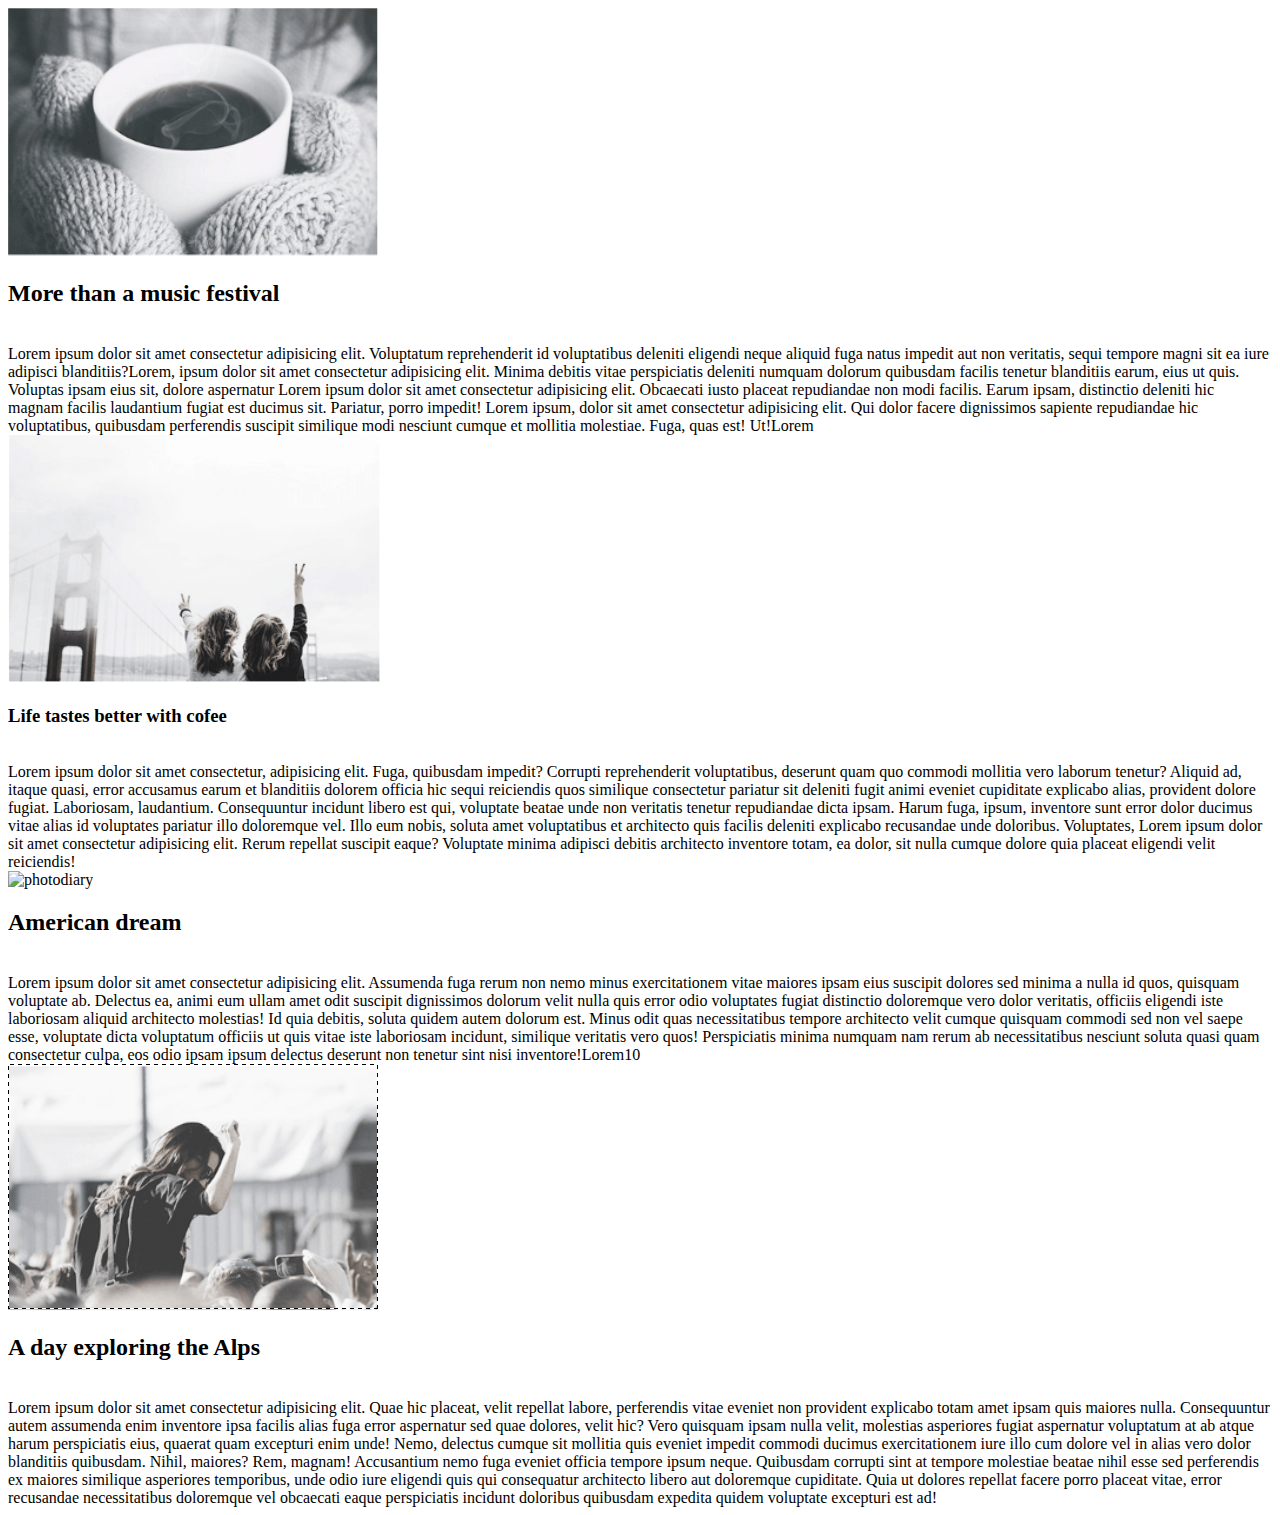
==== homework1/index.html @ 7a4c00b1 "homework1" ====
<!DOCTYPE html>
<html>
    <head>
        <meta charset="UTF-8">
        <meta name="viewport" content="width=device-width, initial-scale=1.0">
        <title>Homework1</title>
    </head>
    <body>
        <img src="img/foto2.png" title="Lifestyle">
        <br>
        <h2>More than a music festival</h2>
        <br>Lorem ipsum dolor sit amet consectetur adipisicing elit. Voluptatum reprehenderit id voluptatibus deleniti eligendi neque aliquid fuga natus impedit aut non veritatis, sequi tempore magni sit ea iure adipisci blanditiis?Lorem, ipsum dolor sit amet consectetur adipisicing elit. Minima debitis vitae perspiciatis deleniti numquam dolorum quibusdam facilis tenetur blanditiis earum, eius ut quis. Voluptas ipsam eius sit, dolore aspernatur Lorem ipsum dolor sit amet consectetur adipisicing elit. Obcaecati iusto placeat repudiandae non modi facilis. Earum ipsam, distinctio deleniti hic magnam facilis laudantium fugiat est ducimus sit. Pariatur, porro impedit! Lorem ipsum, dolor sit amet consectetur adipisicing elit. Qui dolor facere dignissimos sapiente repudiandae hic voluptatibus, quibusdam perferendis suscipit similique modi nesciunt cumque et mollitia molestiae. Fuga, quas est! Ut!Lorem<br>
        
        <img src="img/foto3.png" title="Lifestyle">
        
        <h3>Life tastes better with cofee</h3>
        <br>Lorem ipsum dolor sit amet consectetur, adipisicing elit. Fuga, quibusdam impedit? Corrupti reprehenderit voluptatibus, deserunt quam quo commodi mollitia vero laborum tenetur? Aliquid ad, itaque quasi, error accusamus earum et blanditiis dolorem officia hic sequi reiciendis quos similique consectetur pariatur sit deleniti fugit animi eveniet cupiditate explicabo alias, provident dolore fugiat. Laboriosam, laudantium. Consequuntur incidunt libero est qui, voluptate beatae unde non veritatis tenetur repudiandae dicta ipsam. Harum fuga, ipsum, inventore sunt error dolor ducimus vitae alias id voluptates pariatur illo doloremque vel. Illo eum nobis, soluta amet voluptatibus et architecto quis facilis deleniti explicabo recusandae unde doloribus. Voluptates, Lorem ipsum dolor sit amet consectetur adipisicing elit. Rerum repellat suscipit eaque? Voluptate minima adipisci debitis architecto inventore totam, ea dolor, sit nulla cumque dolore quia placeat eligendi velit reiciendis!<br>
        
        <img src="img/foto5.png" title="photodiary">
        <br>
        <h2>American dream</h2>
        <br>Lorem ipsum dolor sit amet consectetur adipisicing elit. Assumenda fuga rerum non nemo minus exercitationem vitae maiores ipsam eius suscipit dolores sed minima a nulla id quos, quisquam voluptate ab. Delectus ea, animi eum ullam amet odit suscipit dignissimos dolorum velit nulla quis error odio voluptates fugiat distinctio doloremque vero dolor veritatis, officiis eligendi iste laboriosam aliquid architecto molestias! Id quia debitis, soluta quidem autem dolorum est. Minus odit quas necessitatibus tempore architecto velit cumque quisquam commodi sed non vel saepe esse, voluptate dicta voluptatum officiis ut quis vitae iste laboriosam incidunt, similique veritatis vero quos! Perspiciatis minima numquam nam rerum ab necessitatibus nesciunt soluta quasi quam consectetur culpa, eos odio ipsam ipsum delectus deserunt non tenetur sint nisi inventore!Lorem10<br>
        
        <img src="img/foto1.png" title="photodiary">
        <br>
        <h2>A day exploring the Alps</h2>
        <br>Lorem ipsum dolor sit amet consectetur adipisicing elit. Quae hic placeat, velit repellat labore, perferendis vitae eveniet non provident explicabo totam amet ipsam quis maiores nulla. Consequuntur autem assumenda enim inventore ipsa facilis alias fuga error aspernatur sed quae dolores, velit hic? Vero quisquam ipsam nulla velit, molestias asperiores fugiat aspernatur voluptatum at ab atque harum perspiciatis eius, quaerat quam excepturi enim unde! Nemo, delectus cumque sit mollitia quis eveniet impedit commodi ducimus exercitationem iure illo cum dolore vel in alias vero dolor blanditiis quibusdam. Nihil, maiores? Rem, magnam! Accusantium nemo fuga eveniet officia tempore ipsum neque. Quibusdam corrupti sint at tempore molestiae beatae nihil esse sed perferendis ex maiores similique asperiores temporibus, unde odio iure eligendi quis qui consequatur architecto libero aut doloremque cupiditate. Quia ut dolores repellat facere porro placeat vitae, error recusandae necessitatibus doloremque vel obcaecati eaque perspiciatis incidunt doloribus quibusdam expedita quidem voluptate excepturi est ad!<br>
    </body>
</html>
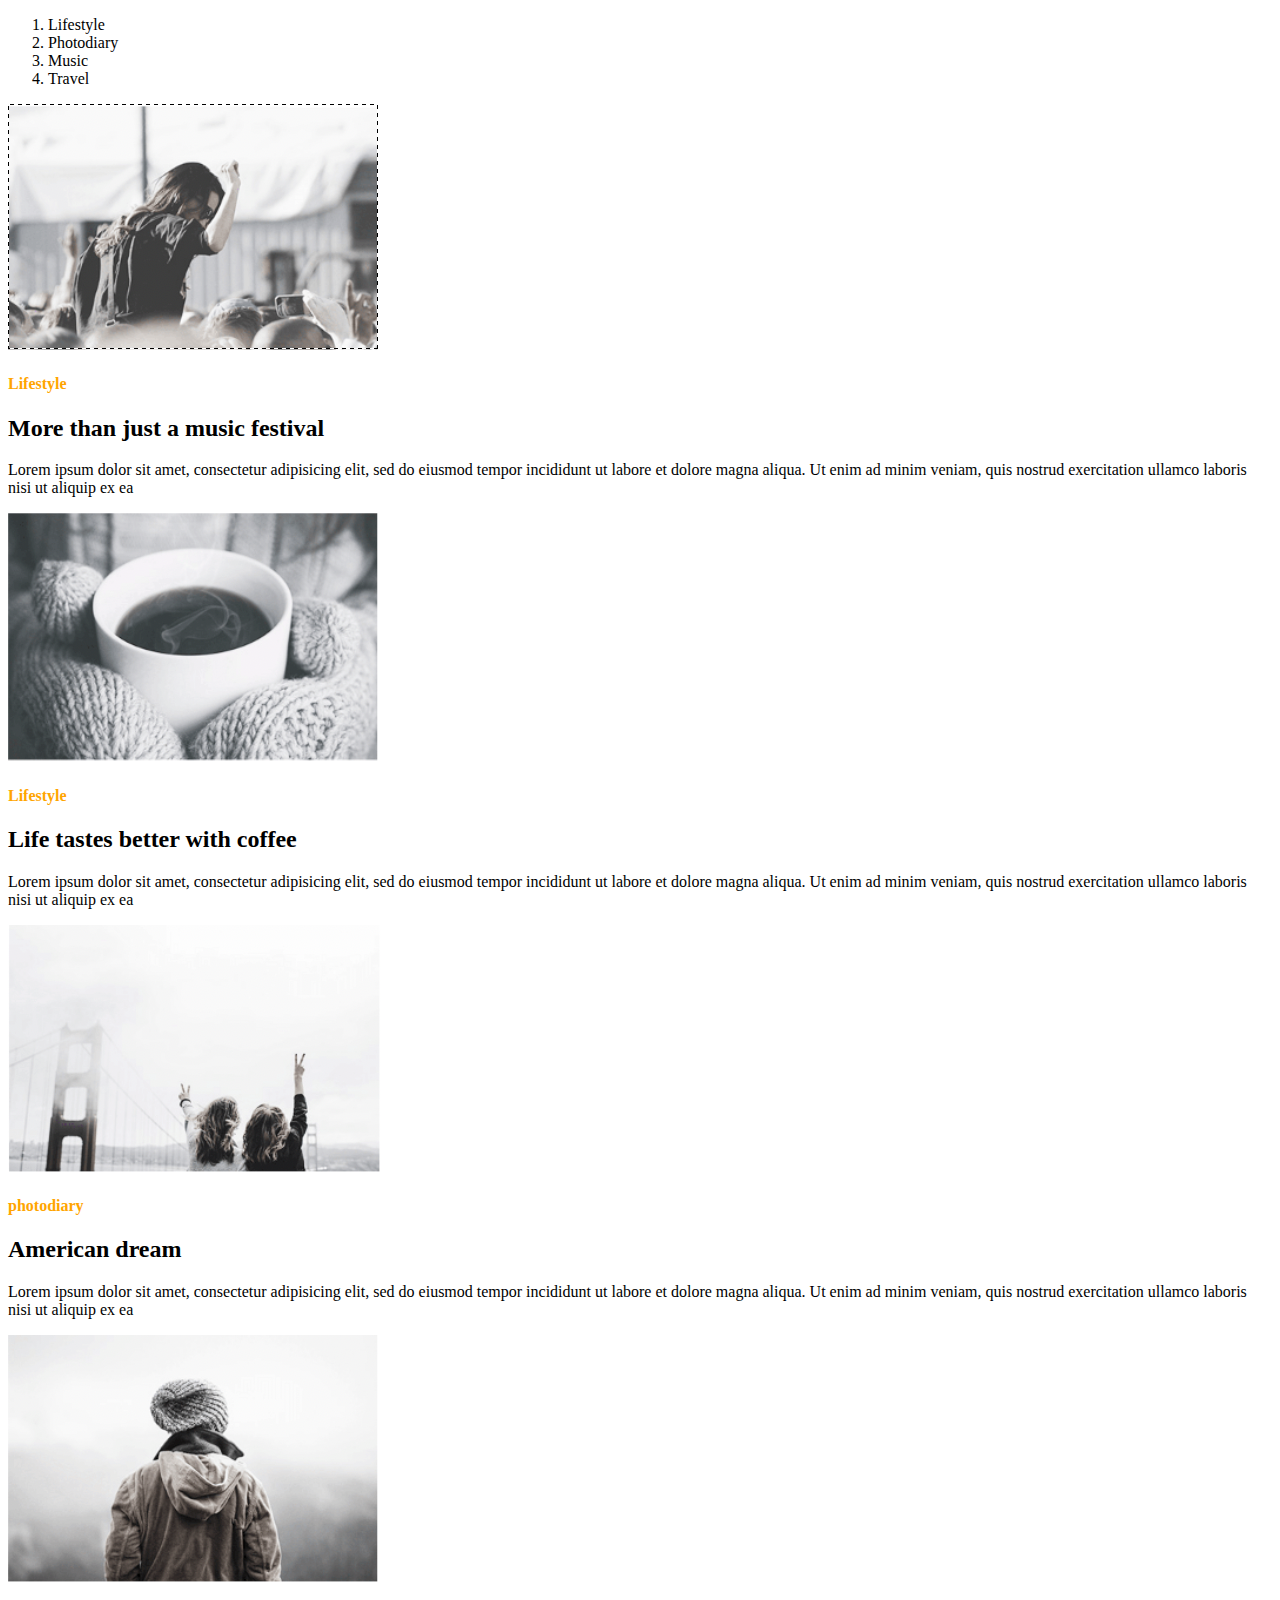
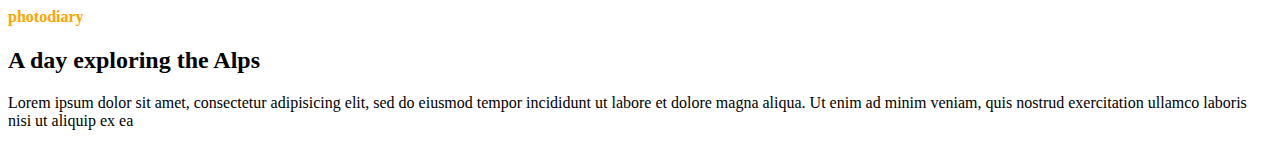
==== commit 078079ce: "com4" ====
--- a/homework1/index.html
+++ b/homework1/index.html
@@ -1,29 +1,46 @@
 <!DOCTYPE html>
 <html>
-    <head>
-        <meta charset="UTF-8">
-        <meta name="viewport" content="width=device-width, initial-scale=1.0">
-        <title>Homework1</title>
-    </head>
-    <body>
-        <img src="img/foto2.png" title="Lifestyle">
-        <br>
-        <h2>More than a music festival</h2>
-        <br>Lorem ipsum dolor sit amet consectetur adipisicing elit. Voluptatum reprehenderit id voluptatibus deleniti eligendi neque aliquid fuga natus impedit aut non veritatis, sequi tempore magni sit ea iure adipisci blanditiis?Lorem, ipsum dolor sit amet consectetur adipisicing elit. Minima debitis vitae perspiciatis deleniti numquam dolorum quibusdam facilis tenetur blanditiis earum, eius ut quis. Voluptas ipsam eius sit, dolore aspernatur Lorem ipsum dolor sit amet consectetur adipisicing elit. Obcaecati iusto placeat repudiandae non modi facilis. Earum ipsam, distinctio deleniti hic magnam facilis laudantium fugiat est ducimus sit. Pariatur, porro impedit! Lorem ipsum, dolor sit amet consectetur adipisicing elit. Qui dolor facere dignissimos sapiente repudiandae hic voluptatibus, quibusdam perferendis suscipit similique modi nesciunt cumque et mollitia molestiae. Fuga, quas est! Ut!Lorem<br>
-        
-        <img src="img/foto3.png" title="Lifestyle">
-        
-        <h3>Life tastes better with cofee</h3>
-        <br>Lorem ipsum dolor sit amet consectetur, adipisicing elit. Fuga, quibusdam impedit? Corrupti reprehenderit voluptatibus, deserunt quam quo commodi mollitia vero laborum tenetur? Aliquid ad, itaque quasi, error accusamus earum et blanditiis dolorem officia hic sequi reiciendis quos similique consectetur pariatur sit deleniti fugit animi eveniet cupiditate explicabo alias, provident dolore fugiat. Laboriosam, laudantium. Consequuntur incidunt libero est qui, voluptate beatae unde non veritatis tenetur repudiandae dicta ipsam. Harum fuga, ipsum, inventore sunt error dolor ducimus vitae alias id voluptates pariatur illo doloremque vel. Illo eum nobis, soluta amet voluptatibus et architecto quis facilis deleniti explicabo recusandae unde doloribus. Voluptates, Lorem ipsum dolor sit amet consectetur adipisicing elit. Rerum repellat suscipit eaque? Voluptate minima adipisci debitis architecto inventore totam, ea dolor, sit nulla cumque dolore quia placeat eligendi velit reiciendis!<br>
-        
-        <img src="img/foto5.png" title="photodiary">
-        <br>
-        <h2>American dream</h2>
-        <br>Lorem ipsum dolor sit amet consectetur adipisicing elit. Assumenda fuga rerum non nemo minus exercitationem vitae maiores ipsam eius suscipit dolores sed minima a nulla id quos, quisquam voluptate ab. Delectus ea, animi eum ullam amet odit suscipit dignissimos dolorum velit nulla quis error odio voluptates fugiat distinctio doloremque vero dolor veritatis, officiis eligendi iste laboriosam aliquid architecto molestias! Id quia debitis, soluta quidem autem dolorum est. Minus odit quas necessitatibus tempore architecto velit cumque quisquam commodi sed non vel saepe esse, voluptate dicta voluptatum officiis ut quis vitae iste laboriosam incidunt, similique veritatis vero quos! Perspiciatis minima numquam nam rerum ab necessitatibus nesciunt soluta quasi quam consectetur culpa, eos odio ipsam ipsum delectus deserunt non tenetur sint nisi inventore!Lorem10<br>
-        
-        <img src="img/foto1.png" title="photodiary">
-        <br>
-        <h2>A day exploring the Alps</h2>
-        <br>Lorem ipsum dolor sit amet consectetur adipisicing elit. Quae hic placeat, velit repellat labore, perferendis vitae eveniet non provident explicabo totam amet ipsam quis maiores nulla. Consequuntur autem assumenda enim inventore ipsa facilis alias fuga error aspernatur sed quae dolores, velit hic? Vero quisquam ipsam nulla velit, molestias asperiores fugiat aspernatur voluptatum at ab atque harum perspiciatis eius, quaerat quam excepturi enim unde! Nemo, delectus cumque sit mollitia quis eveniet impedit commodi ducimus exercitationem iure illo cum dolore vel in alias vero dolor blanditiis quibusdam. Nihil, maiores? Rem, magnam! Accusantium nemo fuga eveniet officia tempore ipsum neque. Quibusdam corrupti sint at tempore molestiae beatae nihil esse sed perferendis ex maiores similique asperiores temporibus, unde odio iure eligendi quis qui consequatur architecto libero aut doloremque cupiditate. Quia ut dolores repellat facere porro placeat vitae, error recusandae necessitatibus doloremque vel obcaecati eaque perspiciatis incidunt doloribus quibusdam expedita quidem voluptate excepturi est ad!<br>
-    </body>
+<head>
+	<title></title>
+</head>
+<body>
+	<div>
+	<ol>
+		<li><a>Lifestyle</a></li>
+		<li><a>Photodiary</a></li>
+		<li><a>Music</a></li>
+		<li><a>Travel</a></li>
+
+	</ol>
+</div>
+
+	<div>
+		<img src="img/foto1.png">		
+		<h4 style="color: orange">Lifestyle</h4>
+		<h2 >More than just a music festival </h2>
+		<p>Lorem ipsum dolor sit amet, consectetur adipisicing elit, sed do eiusmod tempor incididunt ut labore et dolore magna aliqua. Ut enim ad minim veniam, quis nostrud exercitation ullamco laboris nisi ut aliquip ex ea </p>
+
+	</div>
+	<div>
+		<img src="img/foto2.png">
+		<h4 style="color: orange">Lifestyle</h4>
+		<h2>Life tastes better with coffee</h2>
+		<p>Lorem ipsum dolor sit amet, consectetur adipisicing elit, sed do eiusmod tempor incididunt ut labore et dolore magna aliqua. Ut enim ad minim veniam, quis nostrud exercitation ullamco laboris nisi ut aliquip ex ea </p>
+
+
+	</div>
+	<div>
+		<img src="img/foto3.png">
+		<h4 style="color: orange">photodiary</h4>
+		<h2>American dream</h2>
+		<p>Lorem ipsum dolor sit amet, consectetur adipisicing elit, sed do eiusmod tempor incididunt ut labore et dolore magna aliqua. Ut enim ad minim veniam, quis nostrud exercitation ullamco laboris nisi ut aliquip ex ea </p>
+
+	</div>
+	<div>
+		<img src="img/foto4.png">
+		<h4 style="color: orange">photodiary</h4>
+		<h2>A day exploring the Alps</h2>
+		<p>Lorem ipsum dolor sit amet, consectetur adipisicing elit, sed do eiusmod tempor incididunt ut labore et dolore magna aliqua. Ut enim ad minim veniam, quis nostrud exercitation ullamco laboris nisi ut aliquip ex ea </p>
+	</div>
+</body>
 </html>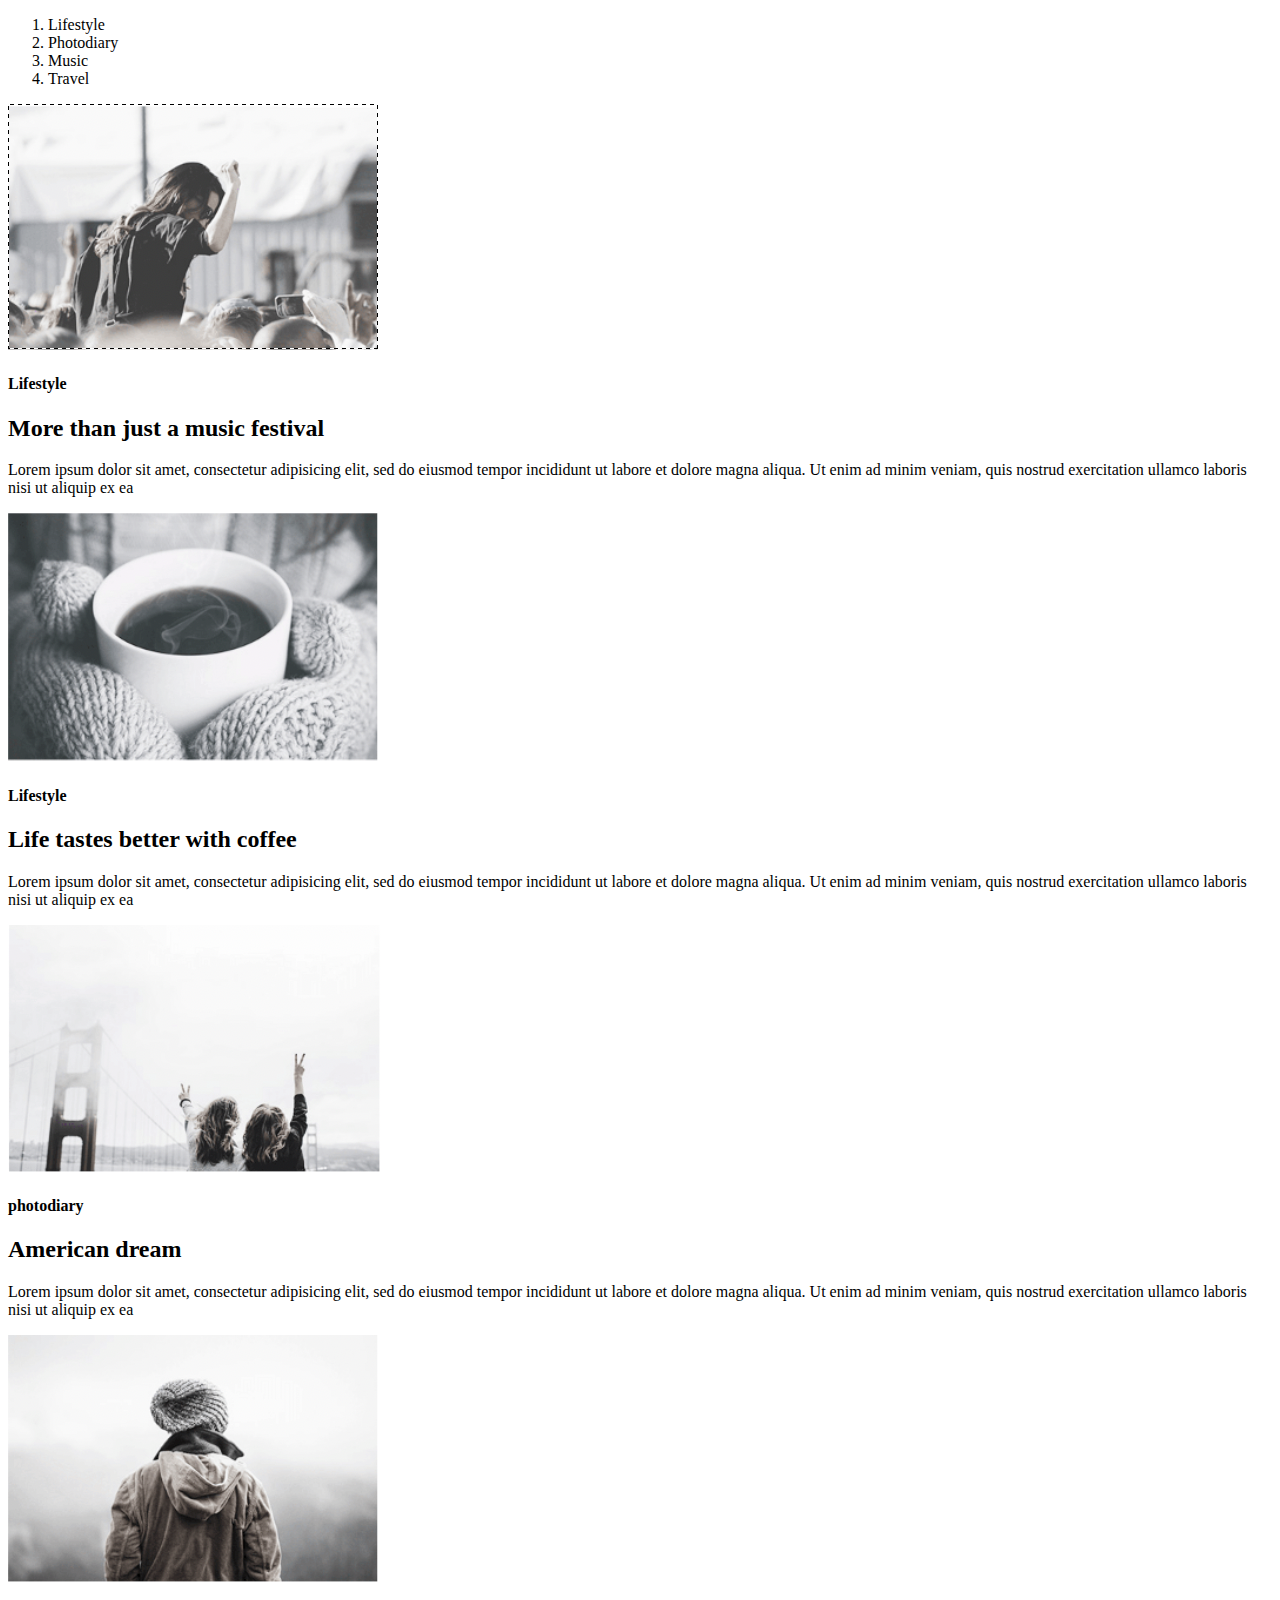
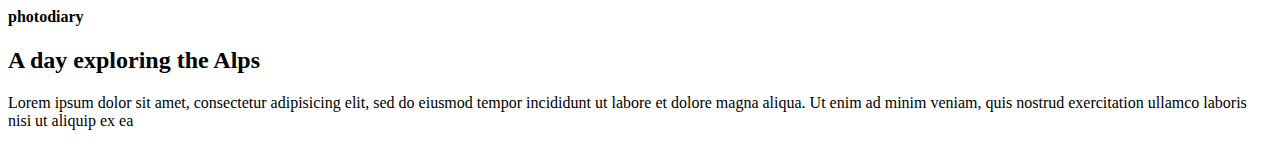
==== commit 15ad62c9: "com7" ====
--- a/homework1/index.html
+++ b/homework1/index.html
@@ -16,14 +16,14 @@
 
 	<div>
 		<img src="img/foto1.png">		
-		<h4 style="color: orange">Lifestyle</h4>
+		<h4>Lifestyle</h4>
 		<h2 >More than just a music festival </h2>
 		<p>Lorem ipsum dolor sit amet, consectetur adipisicing elit, sed do eiusmod tempor incididunt ut labore et dolore magna aliqua. Ut enim ad minim veniam, quis nostrud exercitation ullamco laboris nisi ut aliquip ex ea </p>
 
 	</div>
 	<div>
 		<img src="img/foto2.png">
-		<h4 style="color: orange">Lifestyle</h4>
+		<h4>Lifestyle</h4>
 		<h2>Life tastes better with coffee</h2>
 		<p>Lorem ipsum dolor sit amet, consectetur adipisicing elit, sed do eiusmod tempor incididunt ut labore et dolore magna aliqua. Ut enim ad minim veniam, quis nostrud exercitation ullamco laboris nisi ut aliquip ex ea </p>
 
@@ -31,14 +31,14 @@
 	</div>
 	<div>
 		<img src="img/foto3.png">
-		<h4 style="color: orange">photodiary</h4>
+		<h4>photodiary</h4>
 		<h2>American dream</h2>
 		<p>Lorem ipsum dolor sit amet, consectetur adipisicing elit, sed do eiusmod tempor incididunt ut labore et dolore magna aliqua. Ut enim ad minim veniam, quis nostrud exercitation ullamco laboris nisi ut aliquip ex ea </p>
 
 	</div>
 	<div>
 		<img src="img/foto4.png">
-		<h4 style="color: orange">photodiary</h4>
+		<h4>photodiary</h4>
 		<h2>A day exploring the Alps</h2>
 		<p>Lorem ipsum dolor sit amet, consectetur adipisicing elit, sed do eiusmod tempor incididunt ut labore et dolore magna aliqua. Ut enim ad minim veniam, quis nostrud exercitation ullamco laboris nisi ut aliquip ex ea </p>
 	</div>
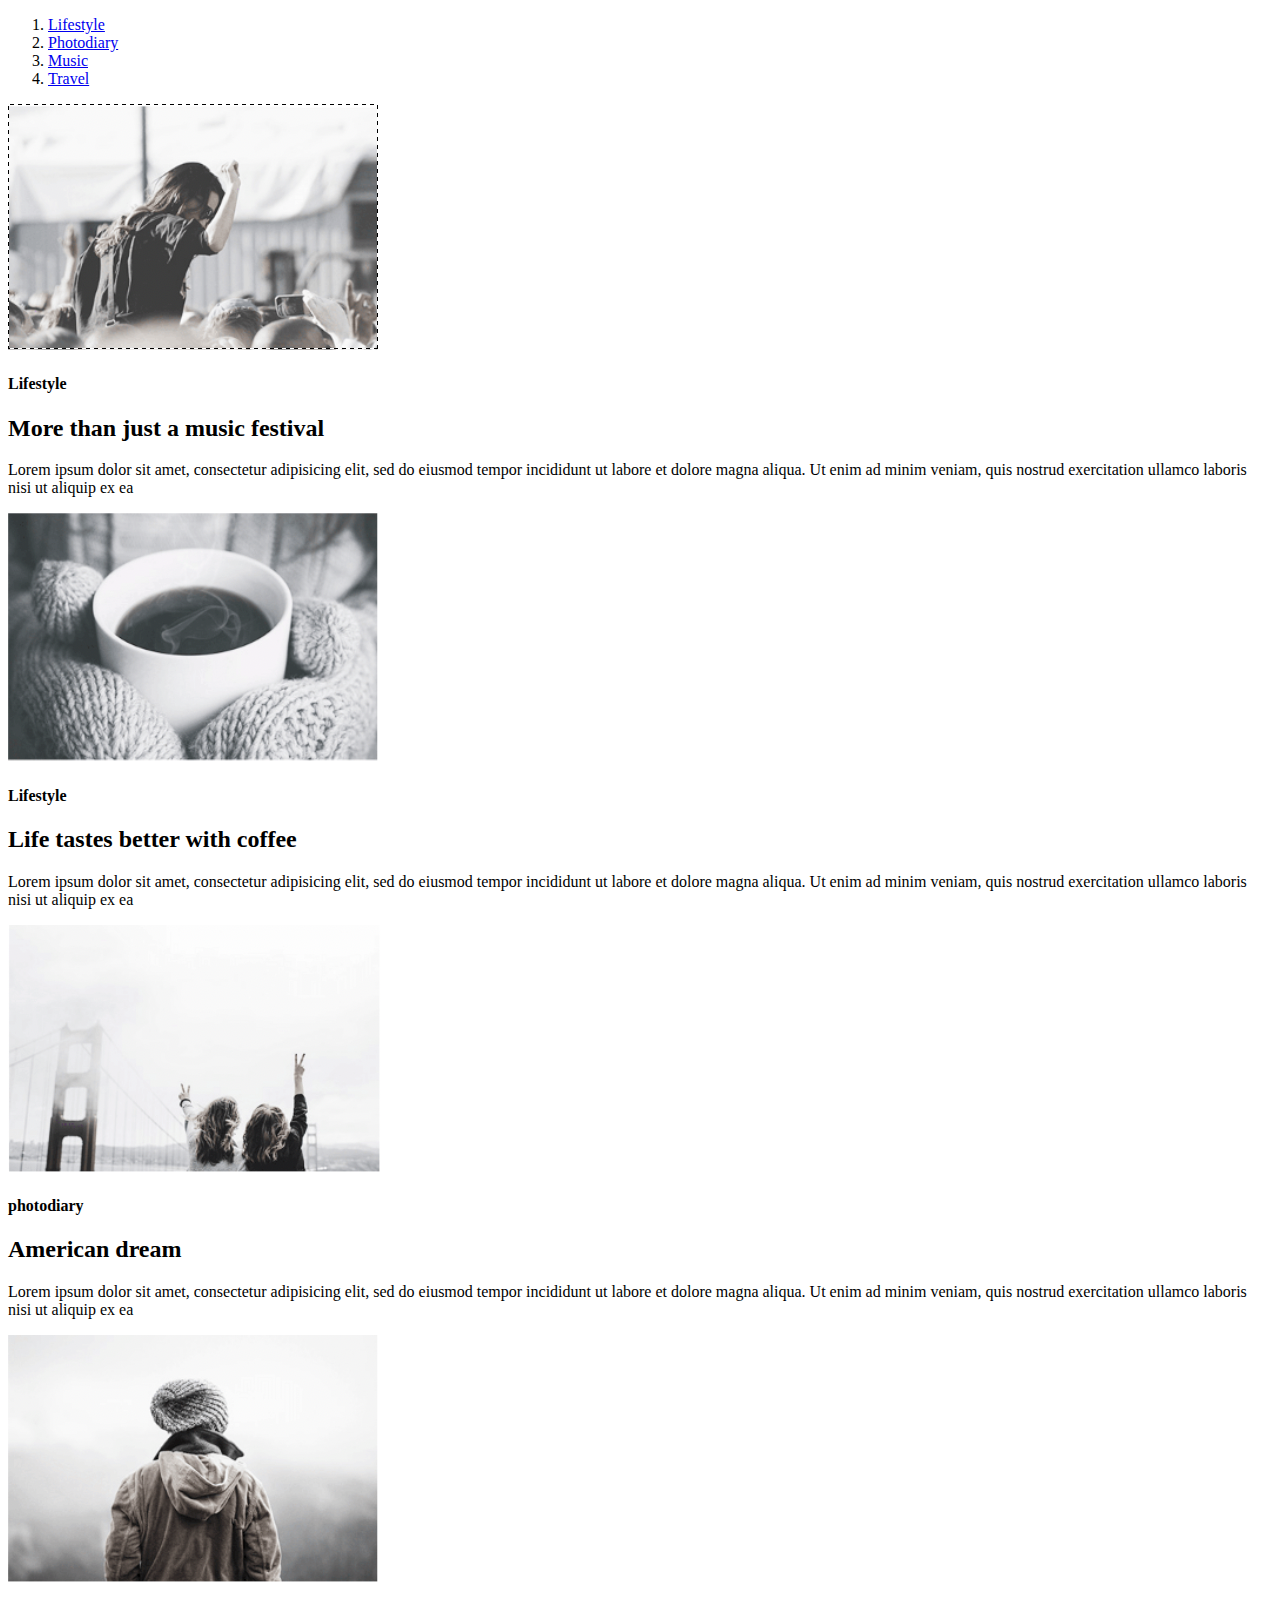
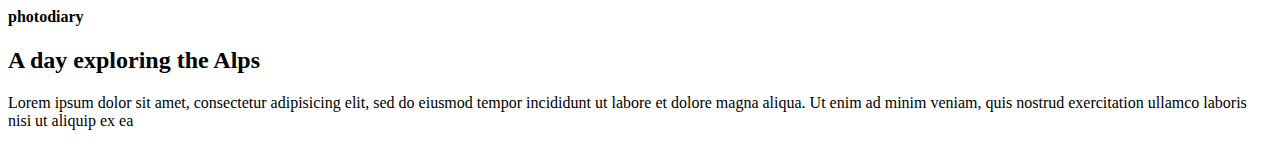
==== commit 6a9994ae: "com8" ====
--- a/homework1/index.html
+++ b/homework1/index.html
@@ -6,10 +6,10 @@
 <body>
 	<div>
 	<ol>
-		<li><a>Lifestyle</a></li>
-		<li><a>Photodiary</a></li>
-		<li><a>Music</a></li>
-		<li><a>Travel</a></li>
+		<li><a href="http://127.0.0.1:5500/homework1/img/foto1.png">Lifestyle</a></li>
+		<li><a href="http://127.0.0.1:5500/homework1/img/foto2.png">Photodiary</a></li>
+		<li><a href="http://127.0.0.1:5500/homework1/img/foto3.png">Music</a></li>
+		<li><a href="http://127.0.0.1:5500/homework1/img/foto4.png">Travel</a></li>
 
 	</ol>
 </div>
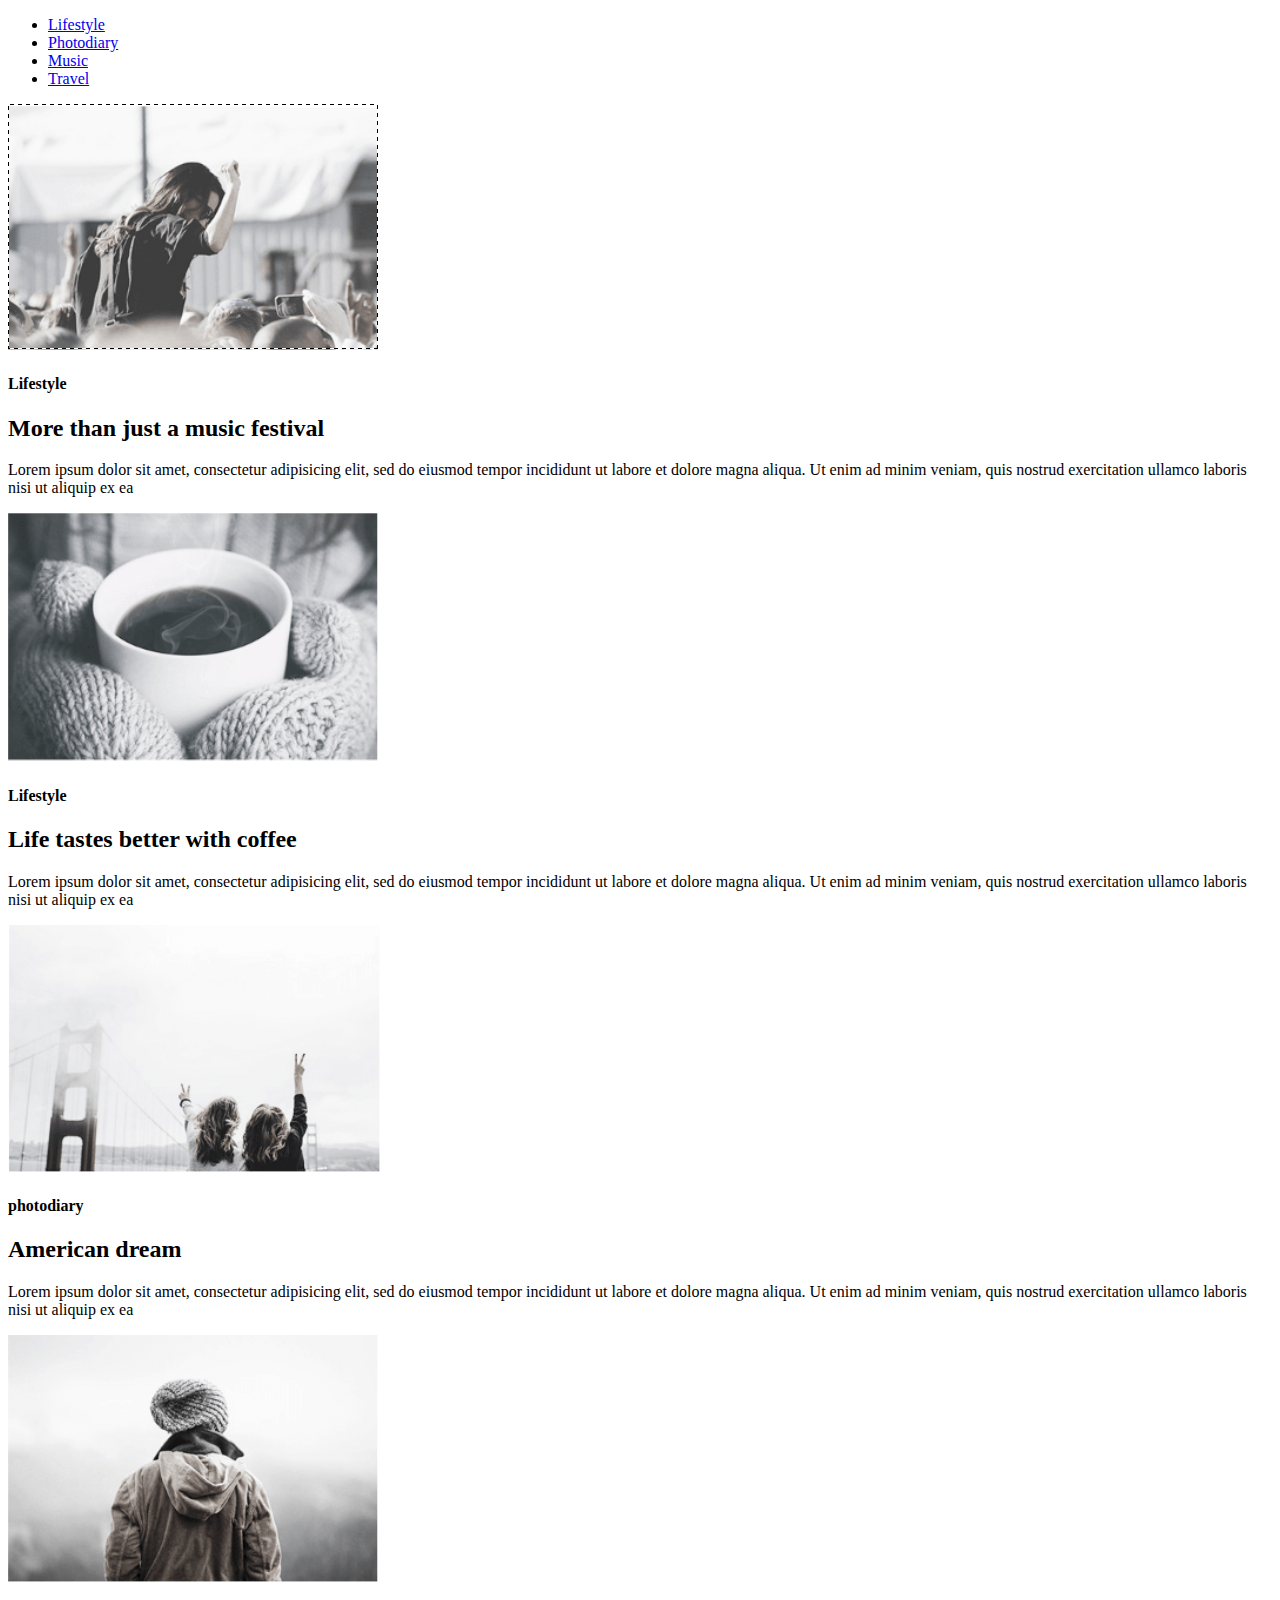
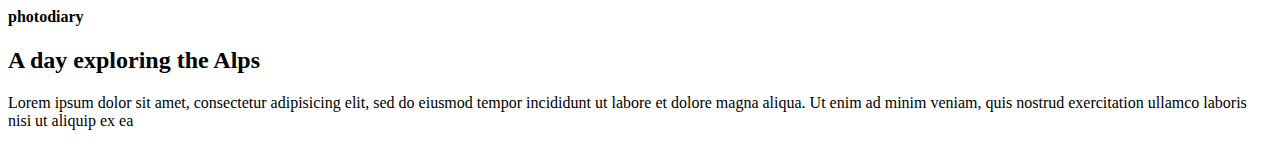
==== commit 2906e1aa: "com9" ====
--- a/homework1/index.html
+++ b/homework1/index.html
@@ -5,13 +5,13 @@
 </head>
 <body>
 	<div>
-	<ol>
+	<ul>
 		<li><a href="http://127.0.0.1:5500/homework1/img/foto1.png">Lifestyle</a></li>
 		<li><a href="http://127.0.0.1:5500/homework1/img/foto2.png">Photodiary</a></li>
 		<li><a href="http://127.0.0.1:5500/homework1/img/foto3.png">Music</a></li>
 		<li><a href="http://127.0.0.1:5500/homework1/img/foto4.png">Travel</a></li>
 
-	</ol>
+	</ul>
 </div>
 
 	<div>
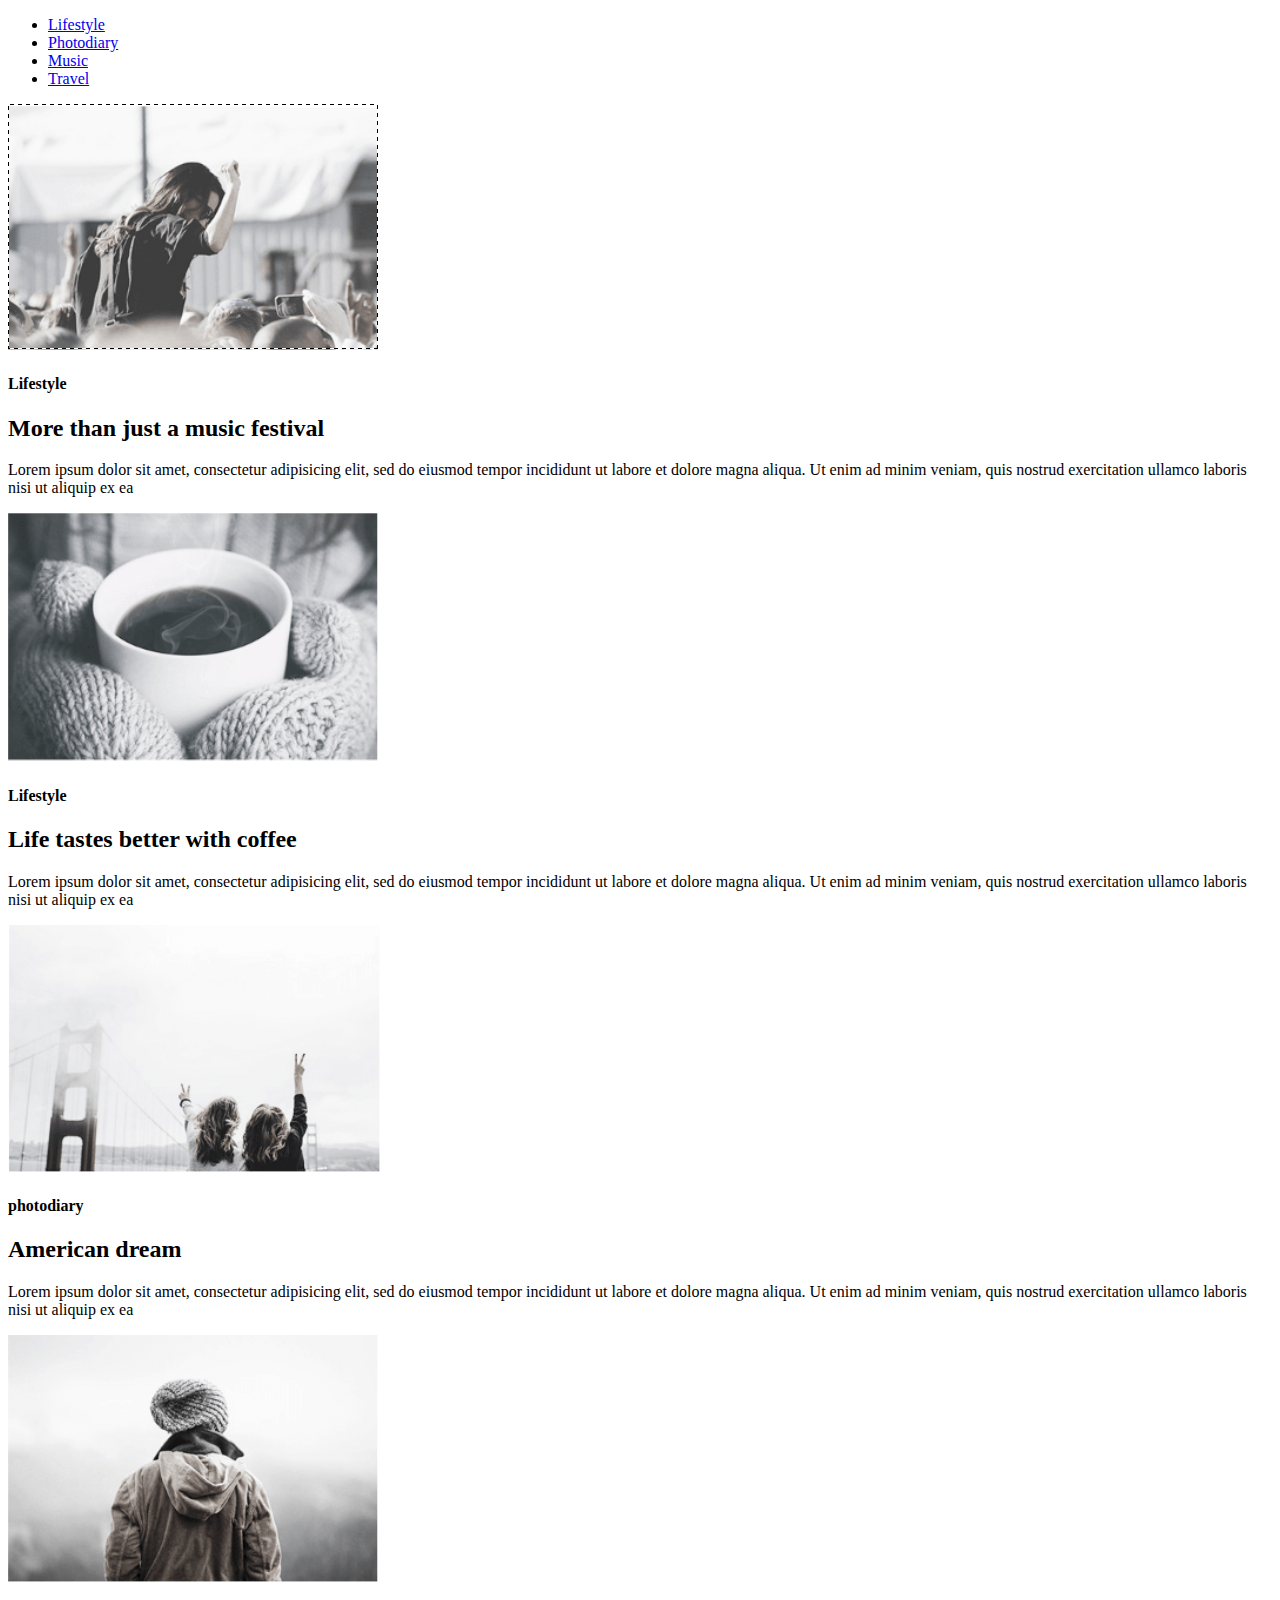
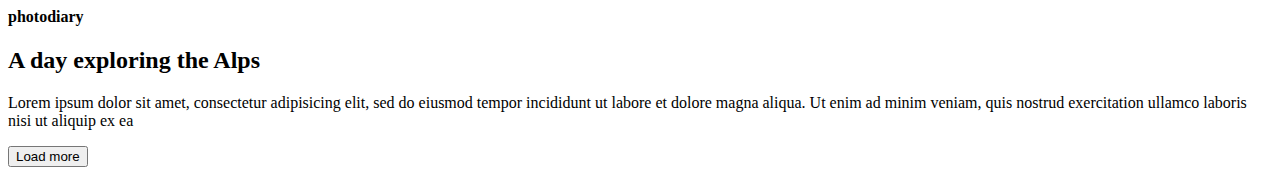
==== commit 18004351: "com1" ====
--- a/homework1/index.html
+++ b/homework1/index.html
@@ -42,5 +42,6 @@
 		<h2>A day exploring the Alps</h2>
 		<p>Lorem ipsum dolor sit amet, consectetur adipisicing elit, sed do eiusmod tempor incididunt ut labore et dolore magna aliqua. Ut enim ad minim veniam, quis nostrud exercitation ullamco laboris nisi ut aliquip ex ea </p>
 	</div>
+	<button>Load more</button>
 </body>
 </html>